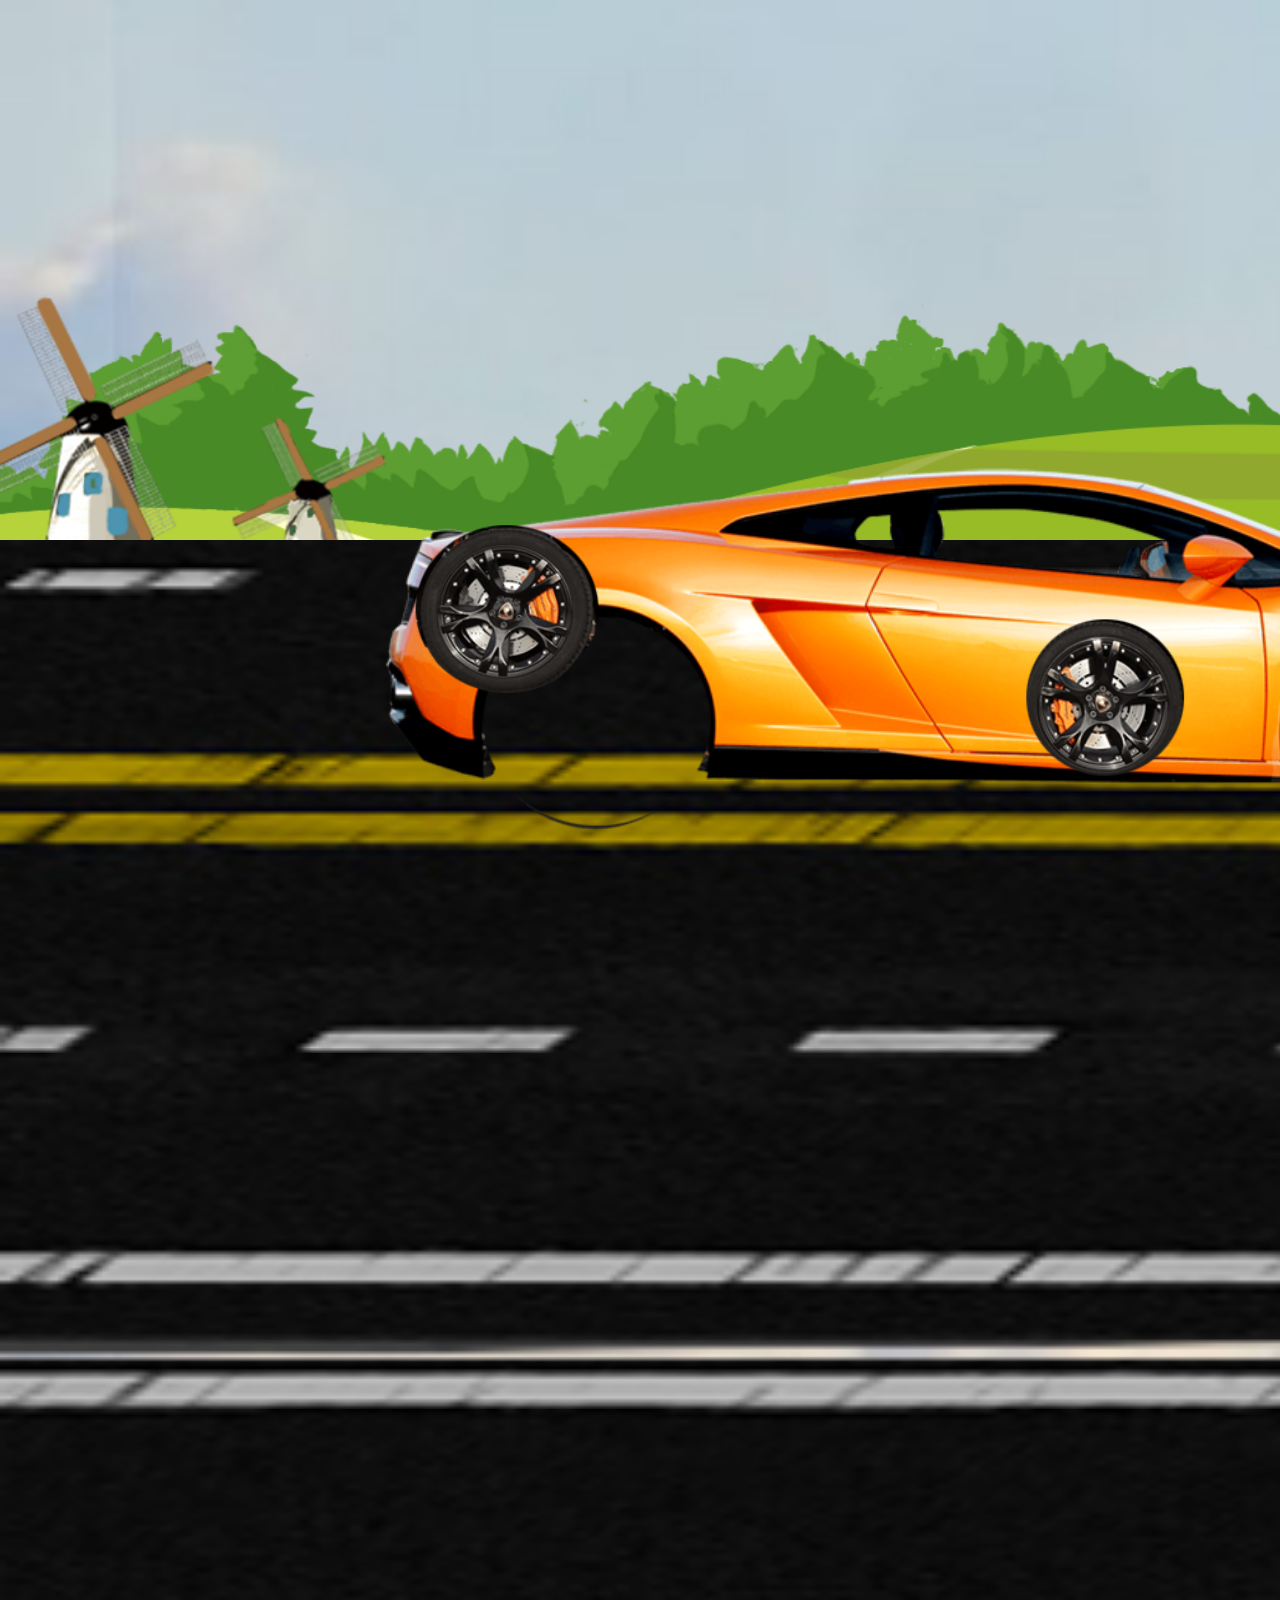
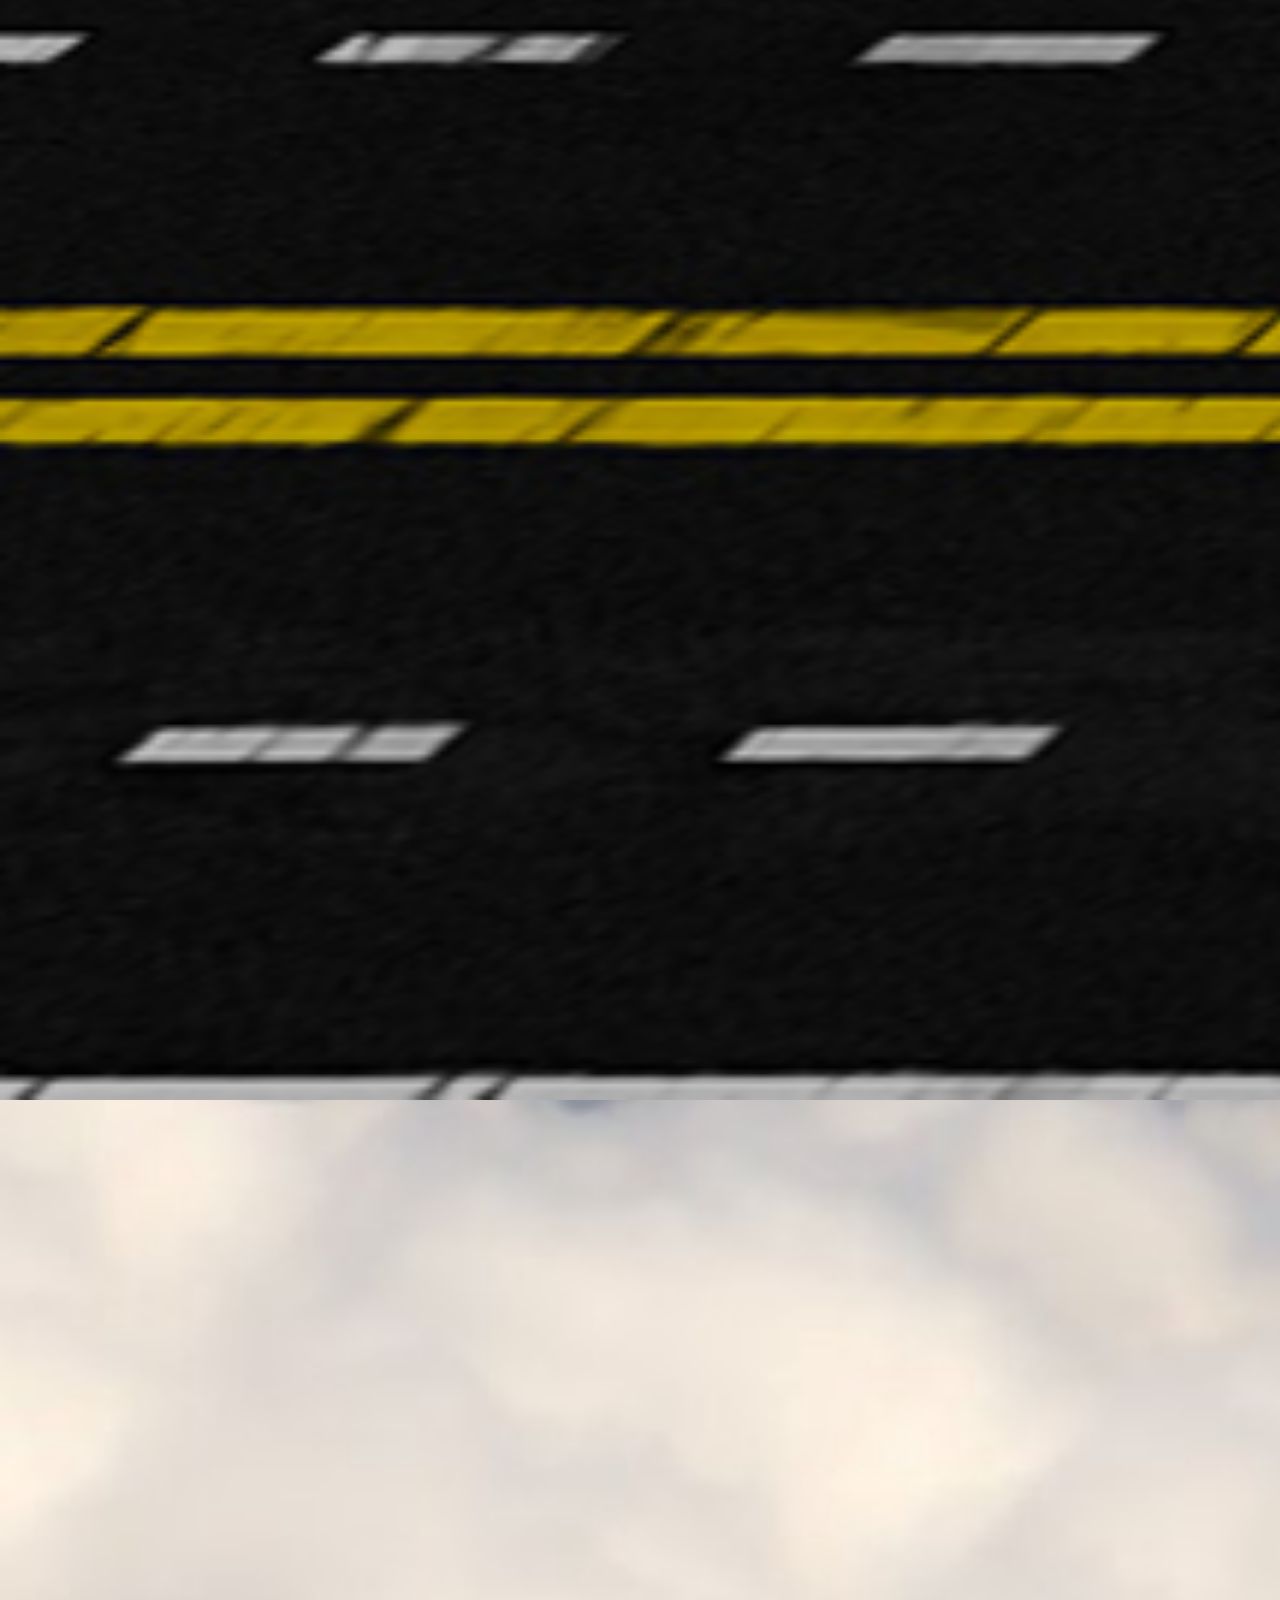
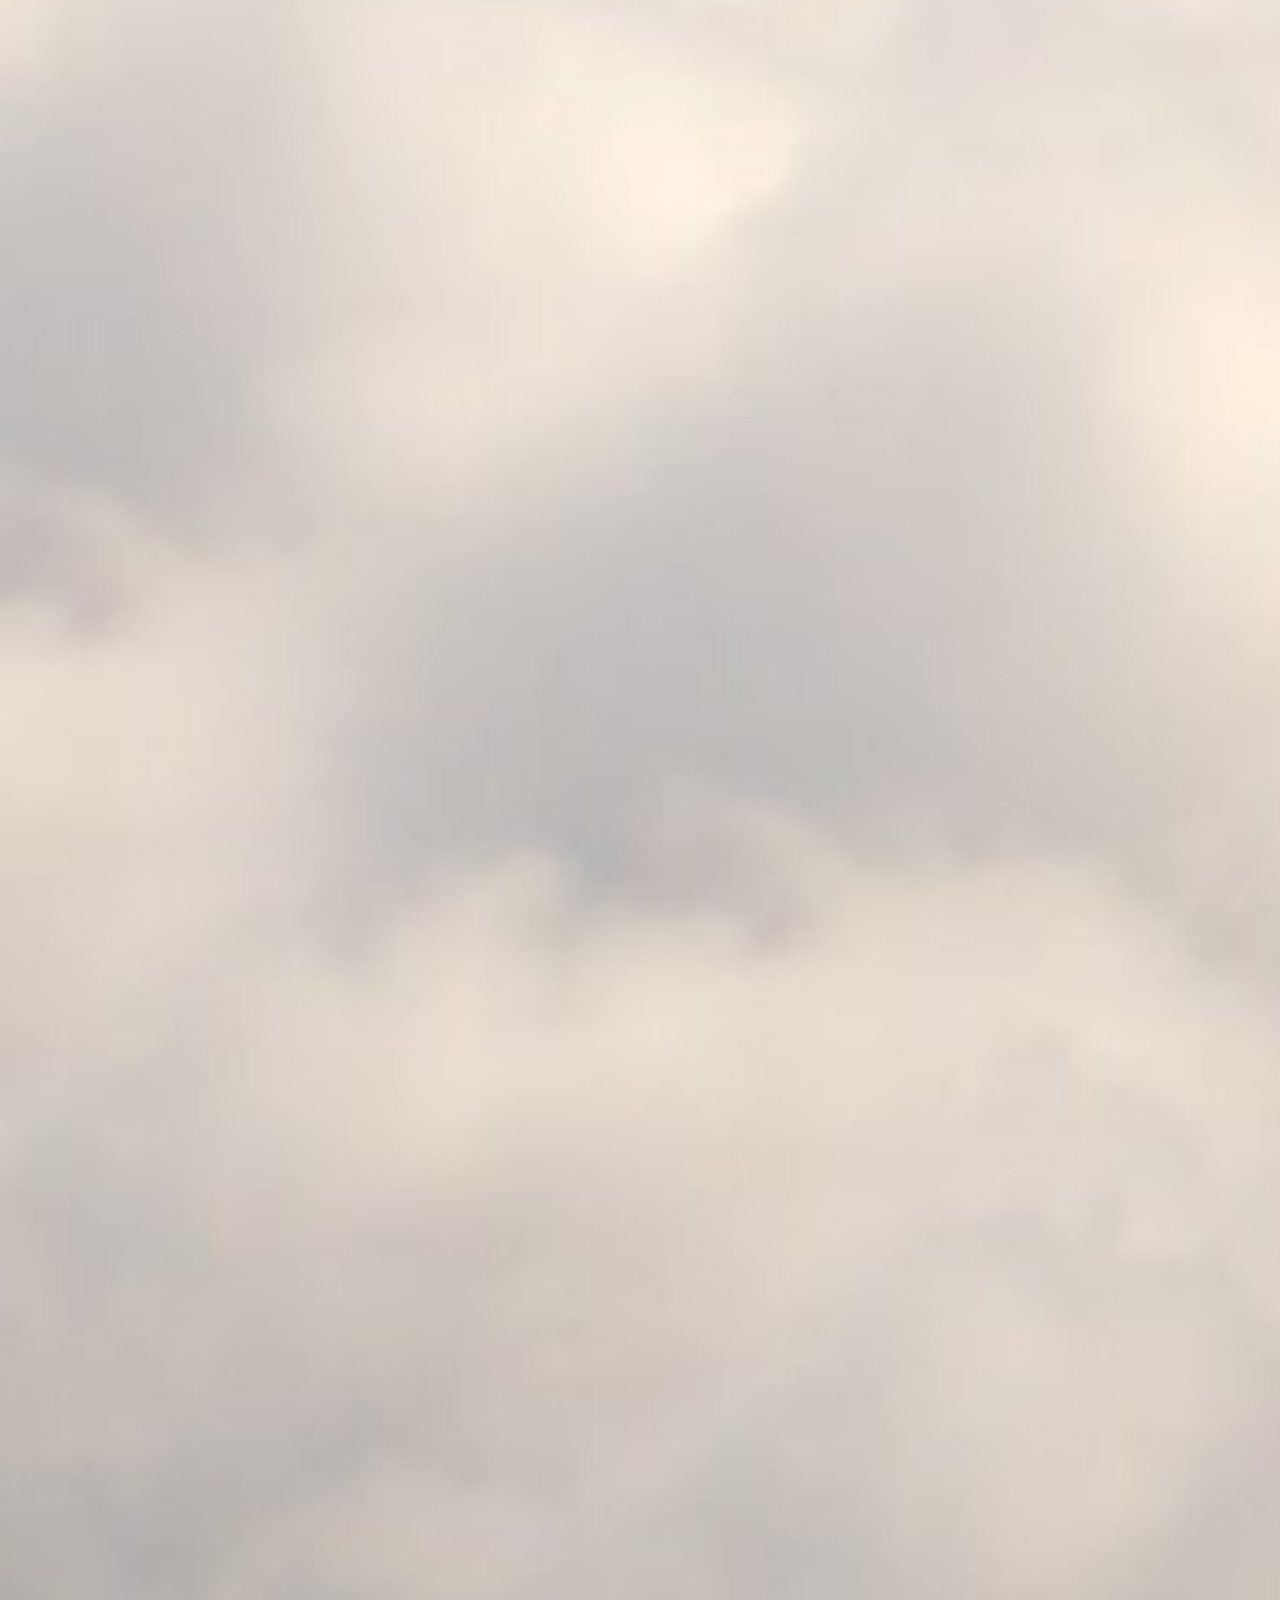
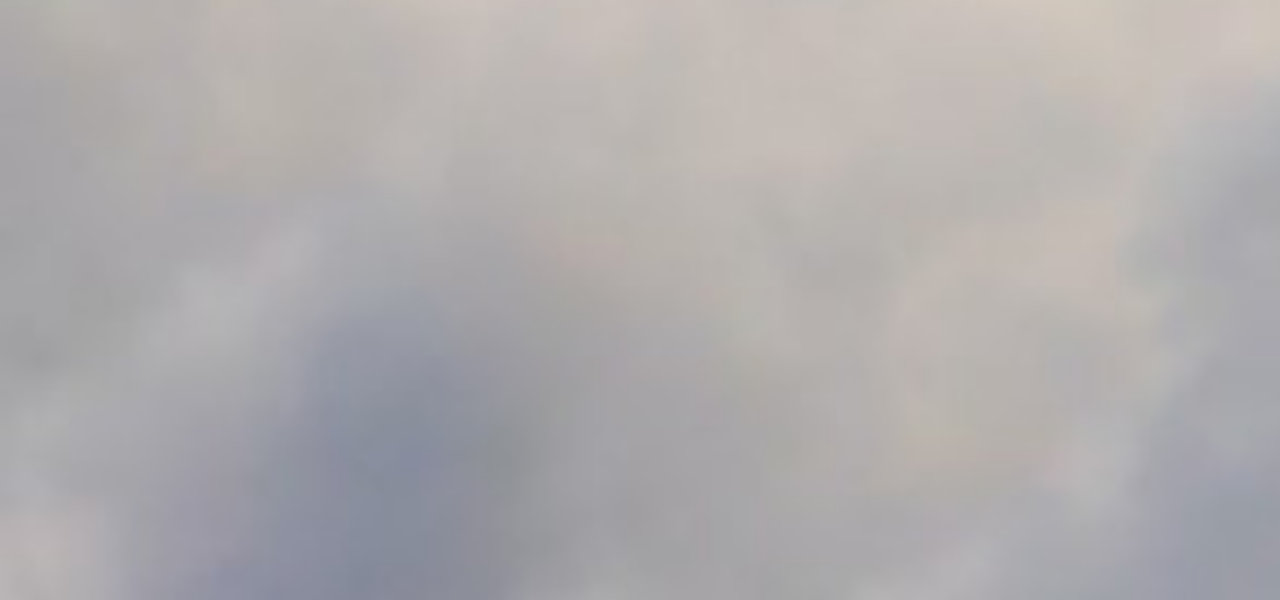
==== index.html @ 81fc80a6 "Rename car.html to index.html" ====
<!DOCTYPE html>
<html lang="en">
<head>
    <meta charset="UTF-8">
    <meta http-equiv="X-UA-Compatible" content="IE=edge">
    <meta name="viewport" content="width=device-width, initial-scale=1.0">
    <title>moving car</title>
    <link rel="stylesheet" href="car.css">
    <script src="car.js"></script>
</head>
<body>
    <div class="container">
        <div class="sky">
            <div class="trees"></div>
            <div class="road"></div>
            <div class="car">
                <div class="wheel1">
                    <img src="car_wheel_right.png" alt="wheel1">
                </div>
            <div class="wheel2">
                <img src="car_wheel_left.png" alt="wheel2">
                </div>
           </div>
            </div>
        </div>
    </div>
</body>
</html>
---- car.css ----
*{
    margin: 0%;
    padding: 0%;
}
.container{
    height: 600vh;
    width: 800vw;
    position: relative;
}
.body{
    overflow: hidden;
    animation: shakebody linear 10s infinite;
}

.sky{

    height:100%;
    width:200vw;
    background-image:url(" background.jpg");
    position: absolute;
    background-size: cover;
}
.trees{
    top:-20vh;
    height:100vh;
    width:100vw;
    background-image: url("trees.png");
    position: absolute;
    background-size: cover;
    background-repeat:repeat-x;
   animation: treemove linear 8s infinite;
}
.road{
    top: 60vh;
    height:40%;
    width: 900vw;
    background-image: url("track.png");
    position:absolute;
    background-size: cover;
    background-repeat: repeat-x;
    animation: carmove linear 2s infinite;
}
.car {
    
    height:50vh;
    width:90vw;
    top: 45vh;
    left: 20vw;
    background-image: url("car_body.png");
   position: relative;
    background-repeat: no-repeat;
    background-size: cover;
    
    animation: shake linear 1s infinite;
}
.wheel1 img{
    top: 20vh;
      width: 225px;
      left:57.5vw;
      position:relative;
      animation: wheelrotation linear .30s infinite;
    


}
.wheel2 img{
    top:-15vh;
    width:220px;
    left: 11vw;
    position:relative;
    animation: wheelrotation linear .30s infinite;

}
@keyframes wheelrotation {
    100%{
        transform: rotate(360deg);
    }

}
@keyframes carmove{
    100%{
        transform: translateX(-500vw);
    }
}
@keyframes treemove{
    100%{
        transform: translateX(-500vw);
    }
}
@keyframes shakebody{ 0%{
    transform:translateY(-50px);
}
50%{
    transform: translateY(50px);
}
100%{
    transform: translate(-50px);
}
}

@keyframes shake
{
0%{
    transform: translateY(-5px);
}
50%{
    transform: translateY(5px);
}
100%{
    transform: translateY(-5px);
}
}
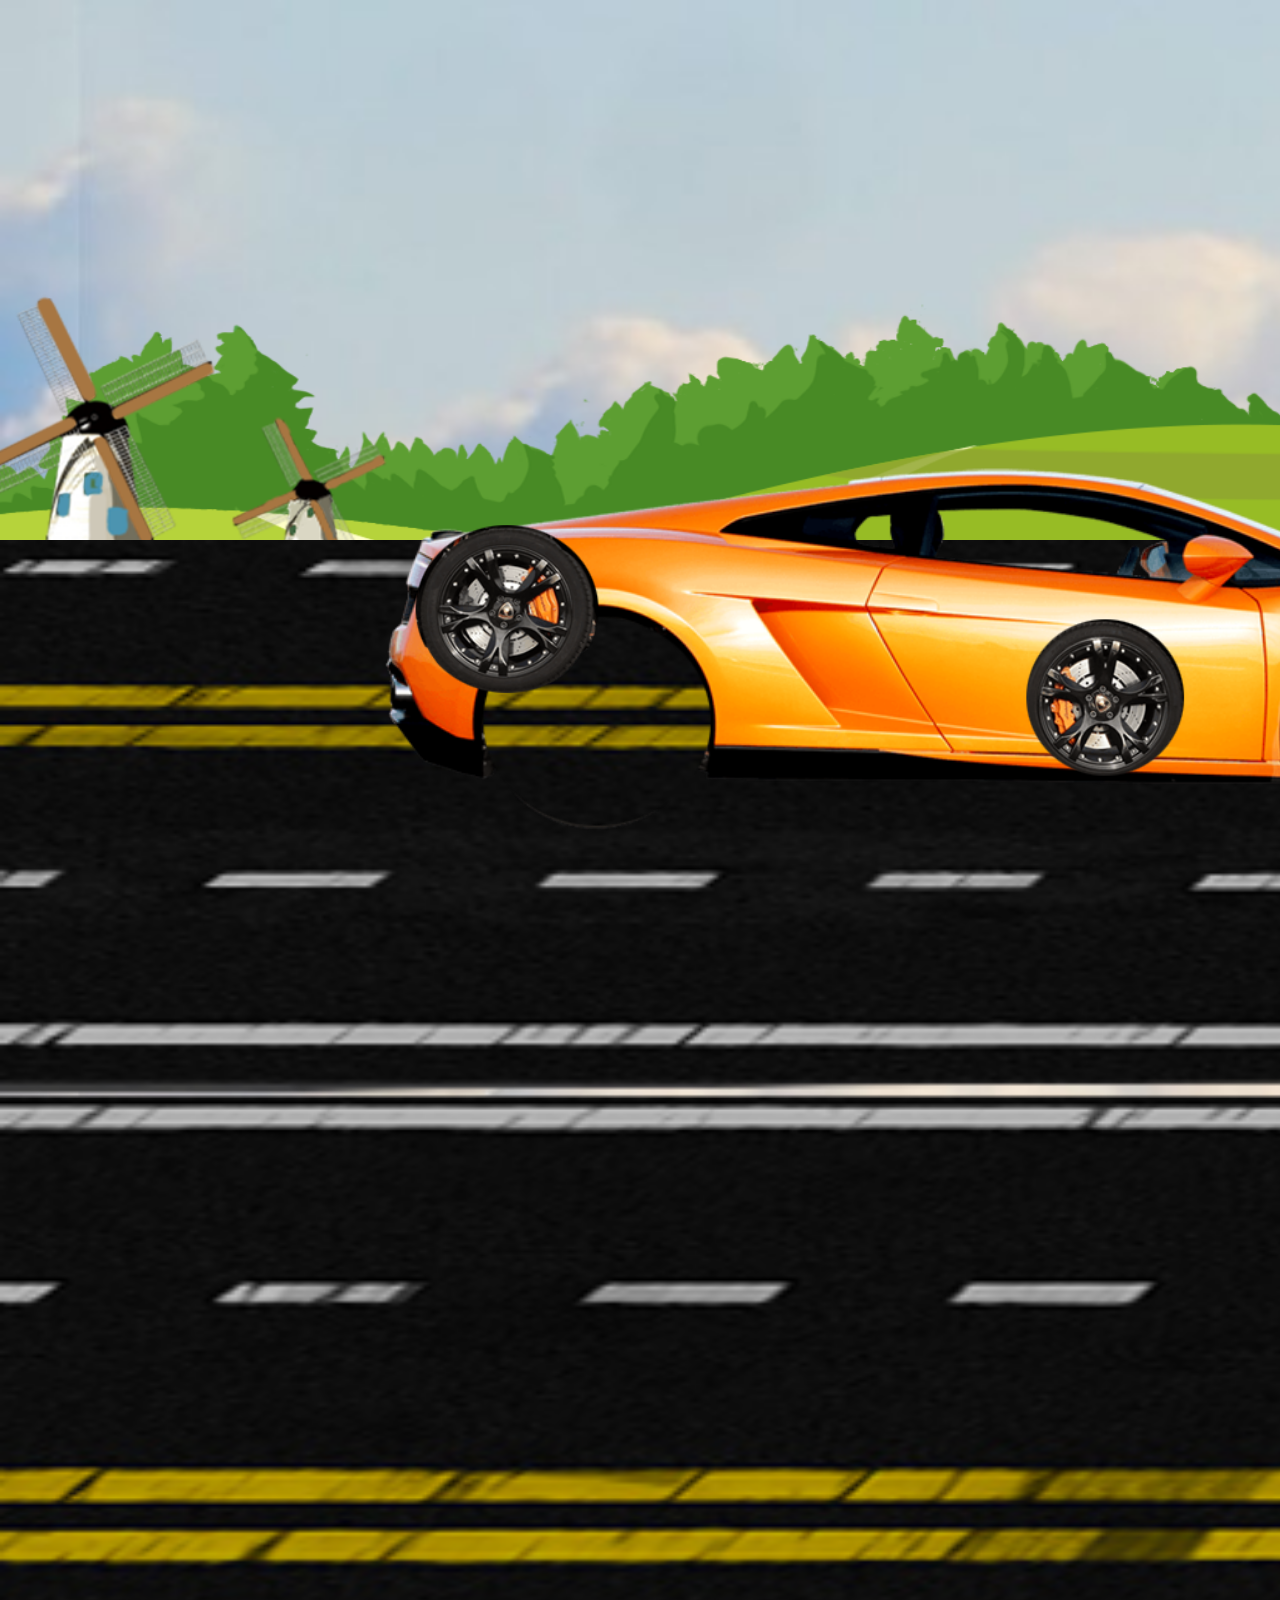
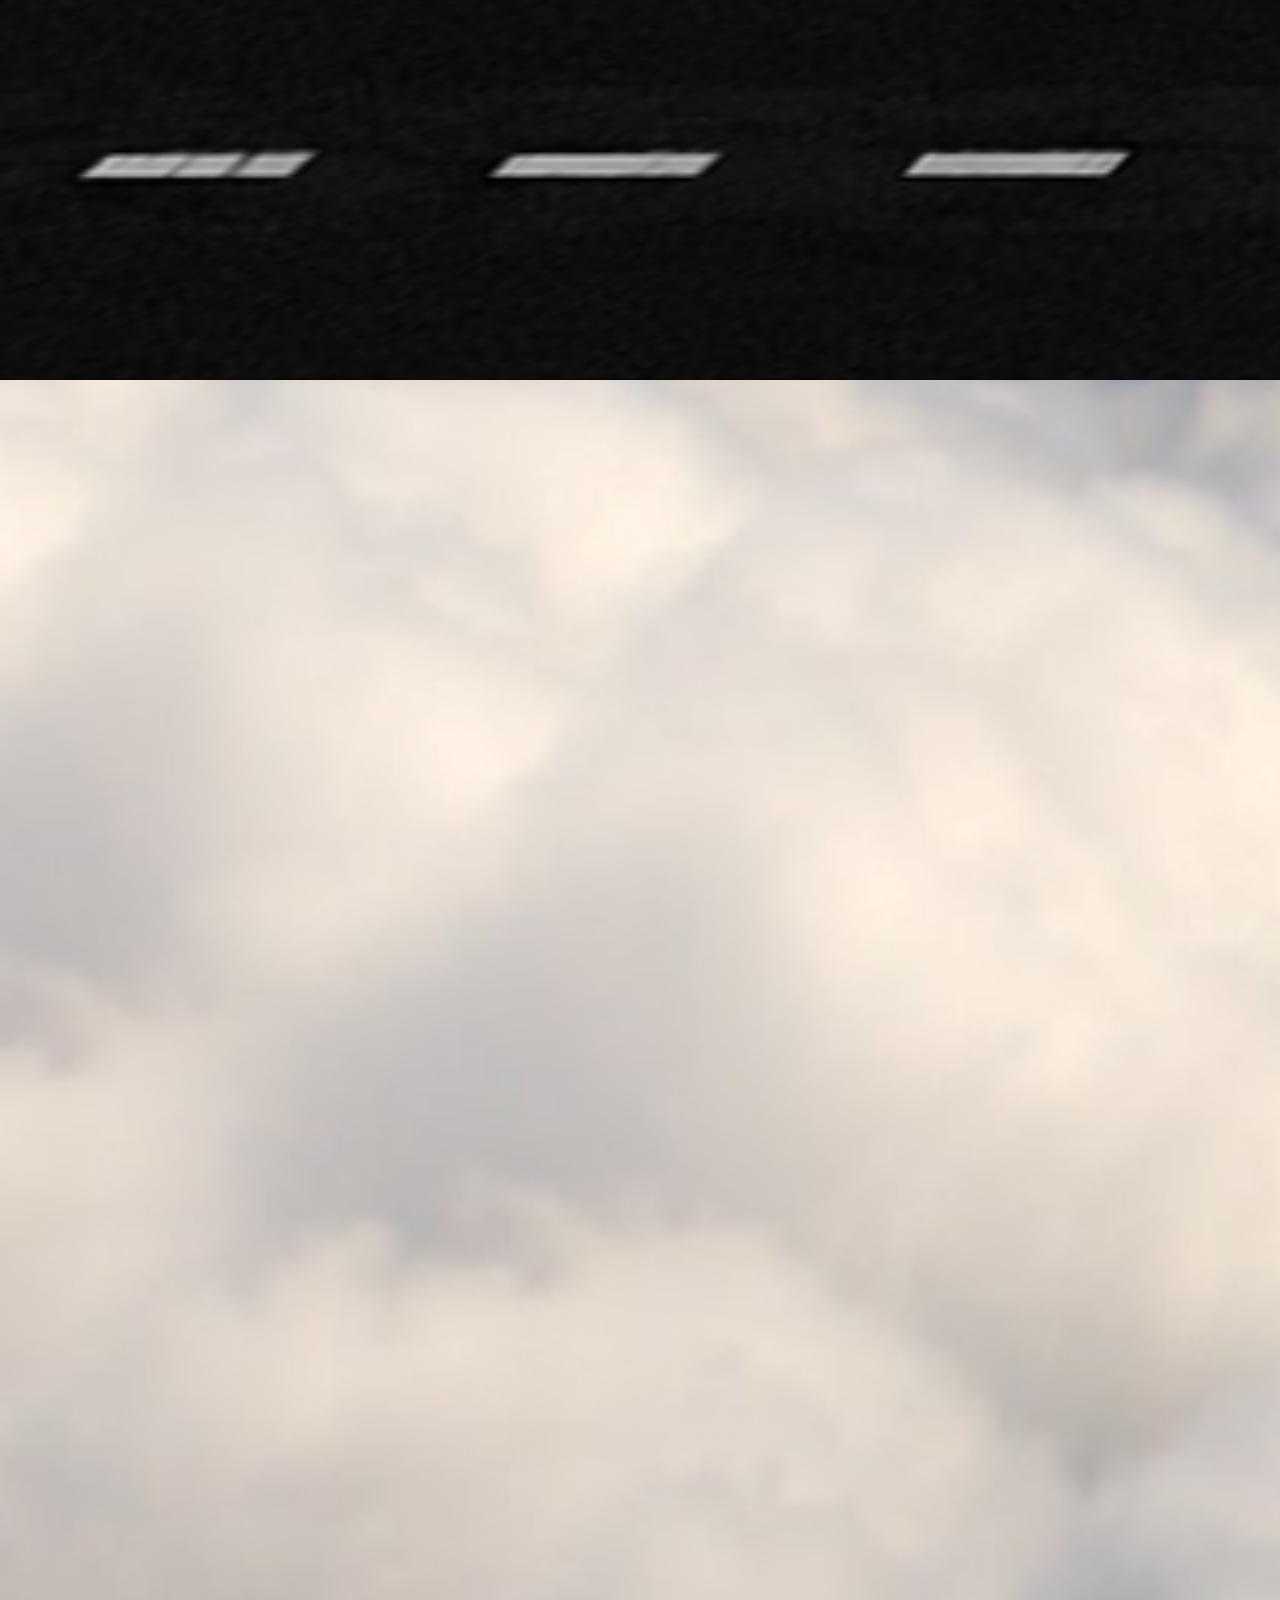
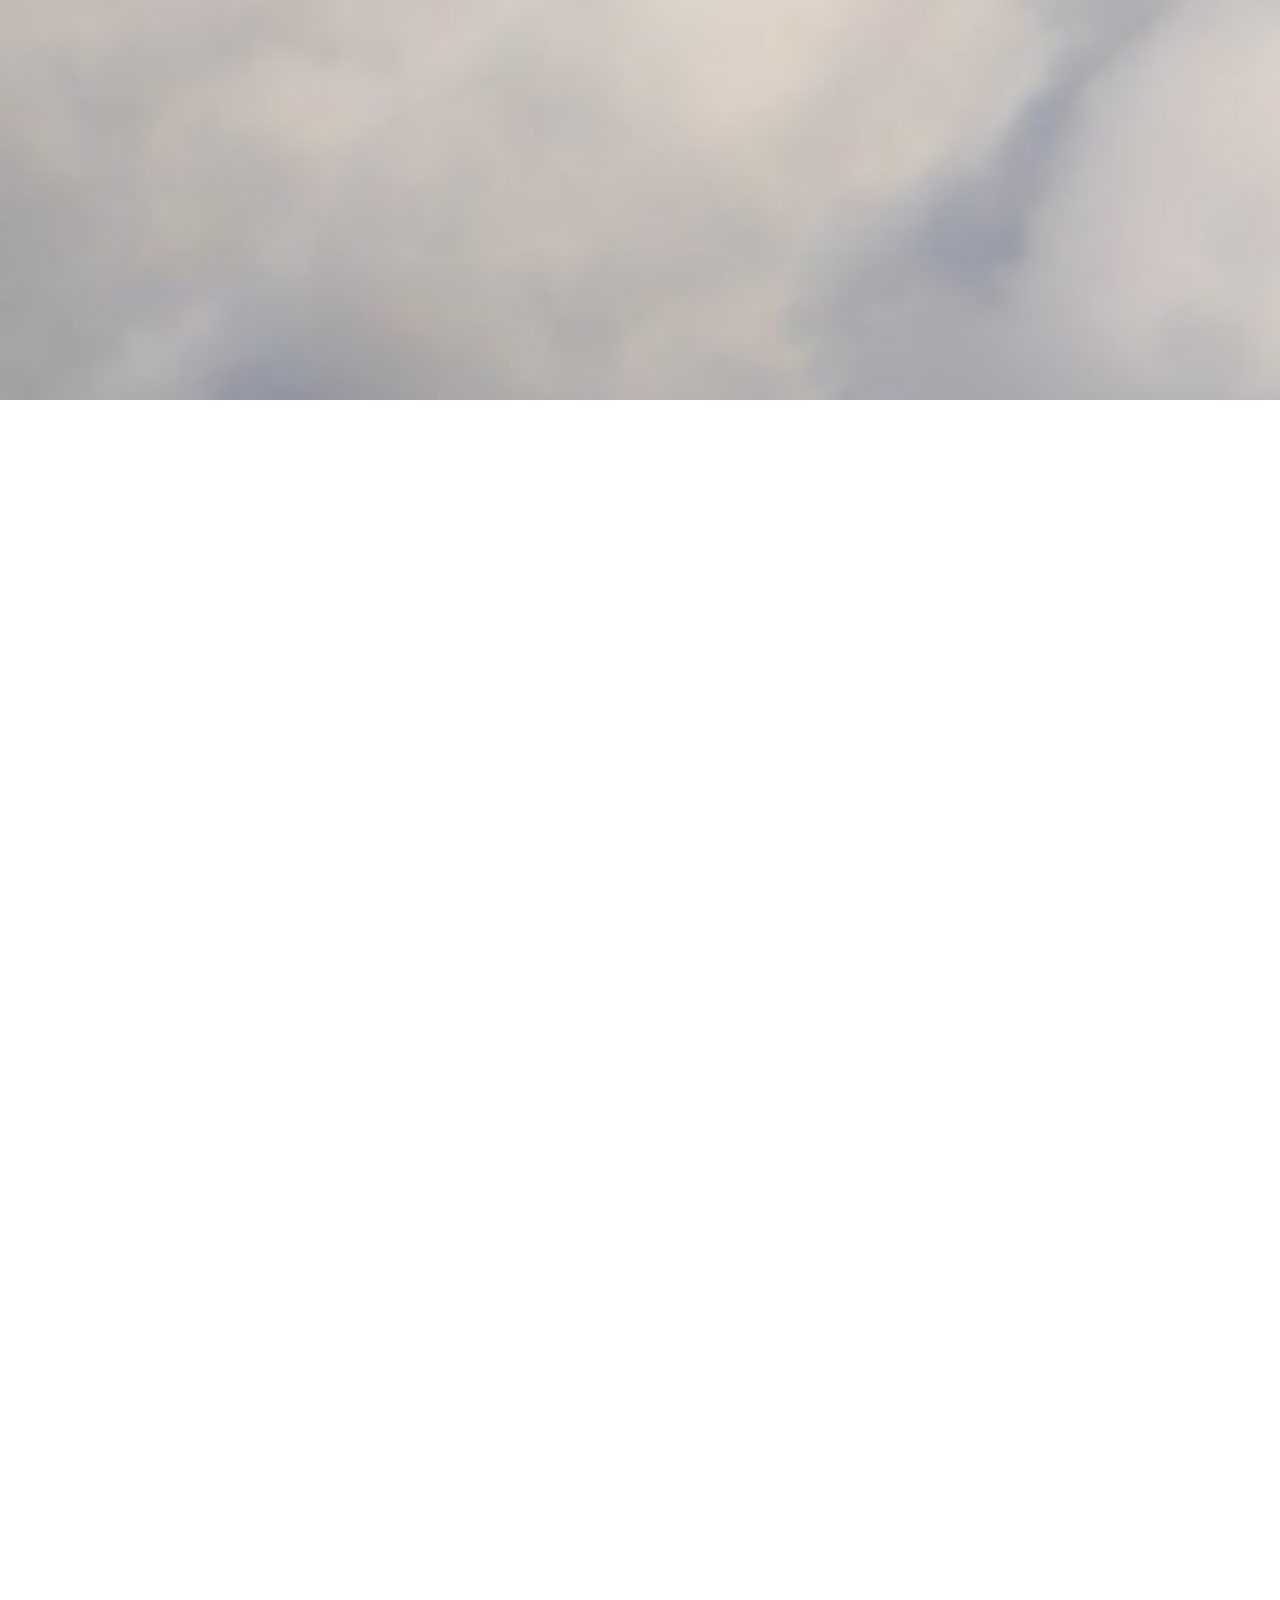
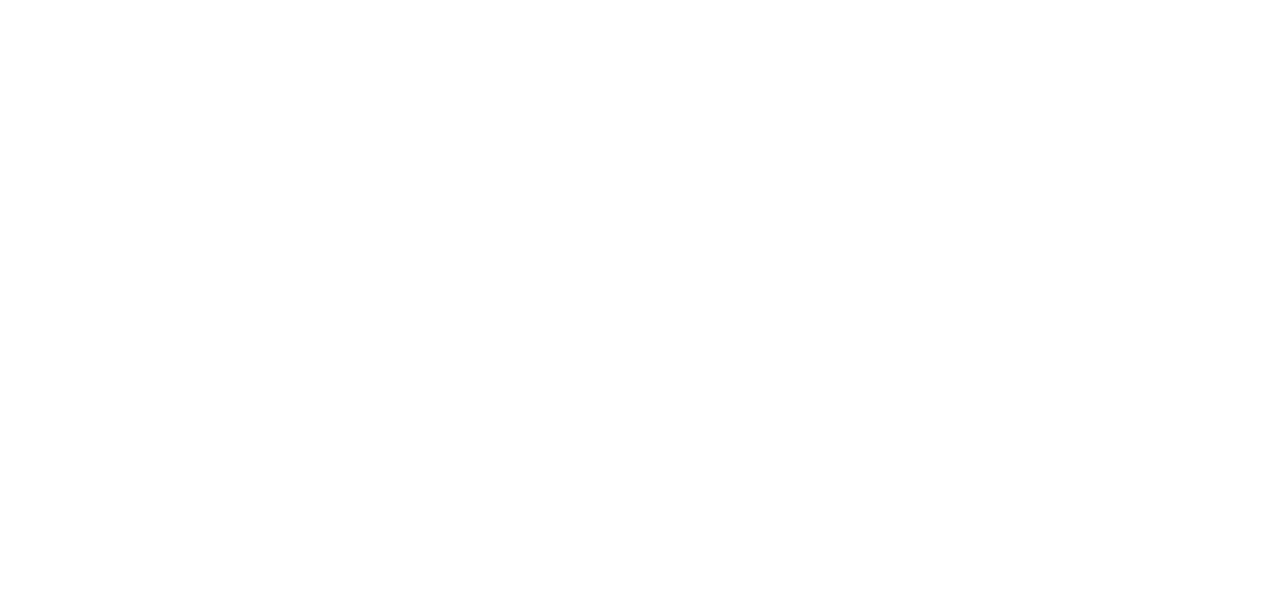
==== commit 02f9990d: "Update index.html" ====
--- a/index.html
+++ b/index.html
@@ -12,6 +12,7 @@
     <div class="container">
         <div class="sky">
             <div class="trees"></div>
+            <div class="trees2"></div>
             <div class="road"></div>
             <div class="car">
                 <div class="wheel1">
--- a/car.css
+++ b/car.css
@@ -1,6 +1,6 @@
 *{
     margin: 0%;
-    padding: 0%;
+    padding: 0;        ;
 }
 .container{
     height: 600vh;
@@ -14,8 +14,8 @@
 
 .sky{
 
-    height:100%;
-    width:200vw;
+    height:400vh;
+    width:800vw;
     background-image:url(" background.jpg");
     position: absolute;
     background-size: cover;
@@ -41,7 +41,7 @@
     animation: carmove linear 2s infinite;
 }
 .car {
-    
+
     height:50vh;
     width:90vw;
     top: 45vh;
@@ -50,7 +50,7 @@
    position: relative;
     background-repeat: no-repeat;
     background-size: cover;
-    
+
     animation: shake linear 1s infinite;
 }
 .wheel1 img{
@@ -59,7 +59,7 @@
       left:57.5vw;
       position:relative;
       animation: wheelrotation linear .30s infinite;
-    
+
 
 
 }
@@ -110,3 +110,4 @@
     transform: translateY(-5px);
 }
 }
+ 28  car.html 
